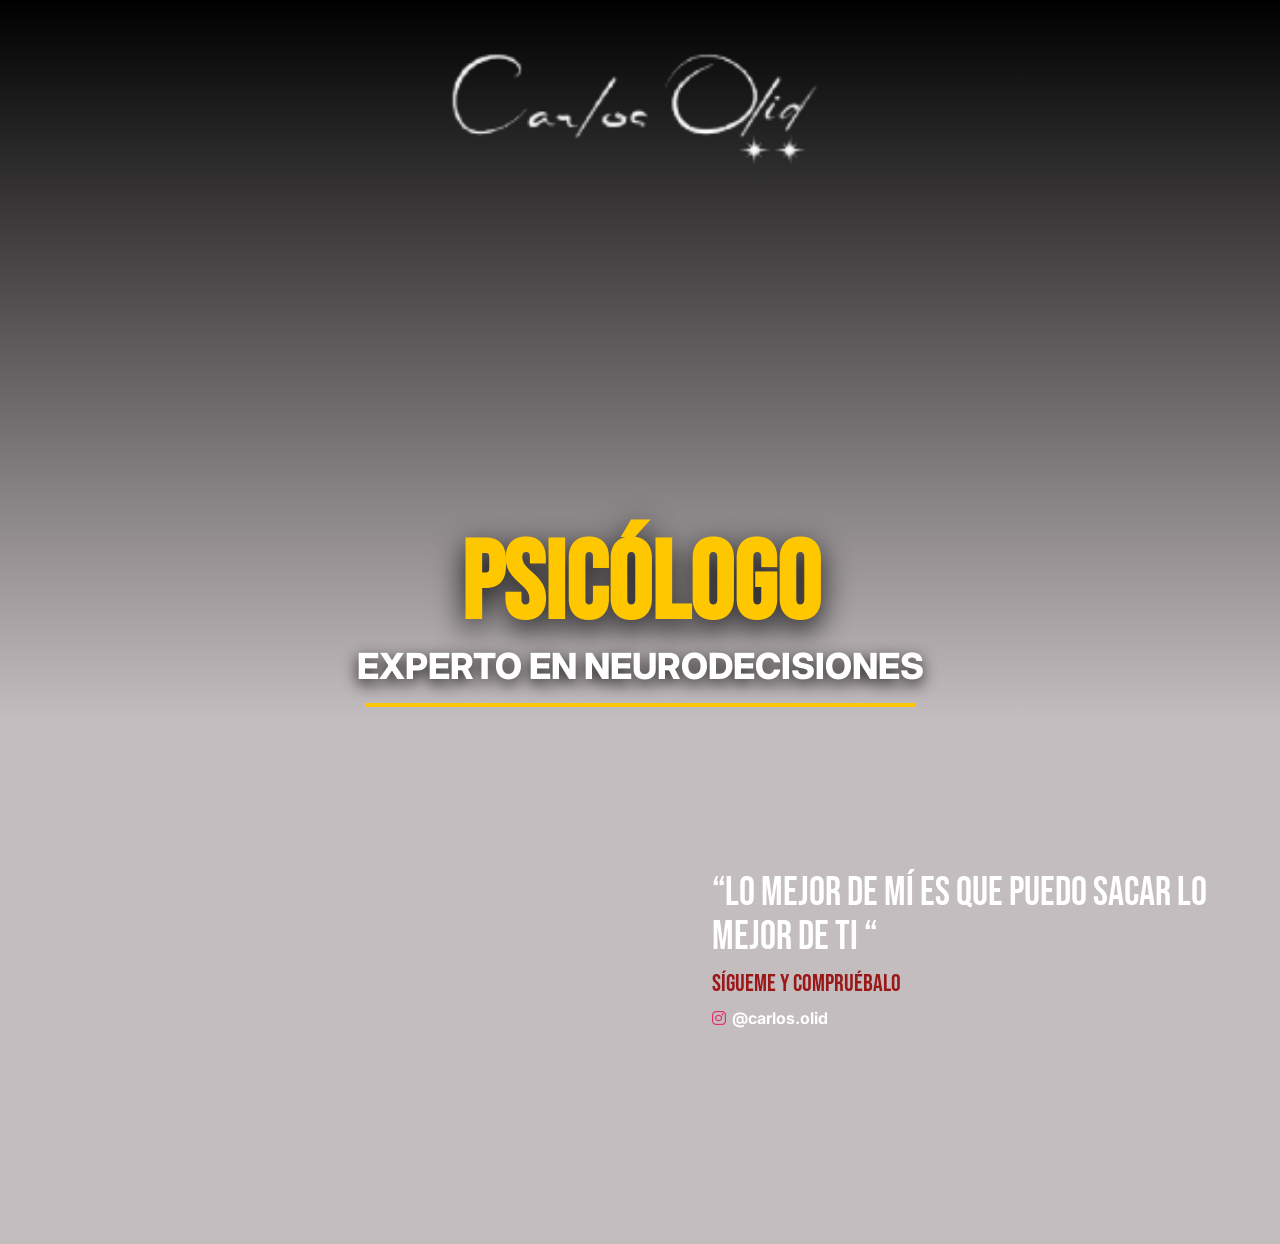
==== psicologo.html @ 3dffeeb2 "new home page psicologo" ====
<!doctype html>
<html lang="es">
<head>
    <meta charset="utf-8">
    <meta name="viewport" content="width=device-width, initial-scale=1, viewport-fit=cover">
    <title>Carlos Olid — Psicólogo</title>
    
    <link href="https://fonts.googleapis.com/css2?family=Bebas+Neue&family=Inter:wght@400;700;800&display=swap" rel="stylesheet">
    <link rel="stylesheet" href="https://cdnjs.cloudflare.com/ajax/libs/font-awesome/6.5.1/css/all.min.css">
    
    <style>
        :root {
            --accent-yellow: #ffc700;
            --brand-red: #9b1818;
            --match-grey: #c4bdc0; 
            --dark-top: #000000;
        }

        body, html {
            margin: 0;
            padding: 0;
            overflow-x: hidden; 
            background-color: var(--match-grey);
        }

        .lp-body {
            background: linear-gradient(180deg, var(--dark-top) 0%, var(--match-grey) 80%);
            background-attachment: fixed;
            color: white;
            min-height: 100vh;
            display: flex;
            flex-direction: column;
            font-family: 'Inter', sans-serif;
        }

        /* --- 1. PORTRAIT SECTION --- */
        .lp-hero {
            position: relative;
            width: 100%;
            display: flex;
            flex-direction: column;
            align-items: center;
            z-index: 10;
        }

        .lp-portrait-wrapper {
            width: 100%;
            max-width: 1100px;
        }

        .lp-portrait {
            width: 100%;
            height: auto;
            max-height: 80vh; 
            object-fit: contain;
            display: block;
            mask-image: linear-gradient(to bottom, black 85%, transparent 100%);
            -webkit-mask-image: linear-gradient(to bottom, black 85%, transparent 100%);
        }

        /* --- 2. TITLES SECTION --- */
        .lp-titles-overlay {
            width: 100%;
            position: relative;
            z-index: 200; 
            margin-top: -180px; 
            padding: 0 20px;
            box-sizing: border-box;
            text-align: center;
        }

        .lp-title-main {
            font-family: 'Bebas Neue', cursive;
            font-size: clamp(60px, 14vw, 110px);
            color: var(--accent-yellow);
            margin: 0;
            line-height: 0.85;
            text-shadow: 0 10px 30px rgba(0,0,0,0.9);
        }

        .lp-title-sub {
            font-size: clamp(16px, 3.8vw, 36px);
            font-weight: 800;
            color: #ffffff;
            text-transform: uppercase;
            margin: 10px 0;
            text-shadow: 0 5px 15px rgba(0,0,0,0.9);
        }

        .lp-hr {
            width: 70%;
            max-width: 550px;
            border: 0; 
            height: 4px;
            background-color: var(--accent-yellow);
            margin: 15px auto 40px auto;
            display: block;
        }

        /* --- 3. COMBINED IMAGE SECTION --- */
        .lp-combined-wrapper {
            width: 100%;
            position: relative;
            z-index: 50; 
            margin: 0 auto;
        }

        .lp-fondowitharch-img {
            width: 100%;
            height: auto;
            display: block;
        }

        /* --- 4. OVERLAY CONTENT --- */
        .lp-overlay-content {
            position: absolute;
            top: 0; left: 0;
            width: 100%; height: 100%;
            display: flex;
            flex-direction: column;
            padding: 0 20px;
            box-sizing: border-box;
            z-index: 60;
        }

        .lp-overlay-top {
            flex: 0 0 auto;
            display: flex;
            align-items: flex-start;
            padding-top: 15%; 
            min-height: 40%;
        }

        .lp-overlay-left-spacer { 
            flex: 0 0 55%; 
        }

        .lp-overlay-right-text {
            flex: 1;
            display: flex;
            flex-direction: column;
            gap: 10px;
            padding-left: 10px;
        }

        .lp-main-quote {
            font-family: 'Bebas Neue', cursive;
            font-size: clamp(18px, 4.2vw, 40px);
            color: #ffffff; line-height: 1.1; margin: 0;
            text-transform: uppercase;
        }

        .lp-follow-text {
            font-family: 'Bebas Neue', cursive;
            color: var(--brand-red);
            font-size: clamp(12px, 2.8vw, 24px); margin: 0;
        }

        .lp-insta-line {
            display: flex; align-items: center; gap: 6px;
            font-size: clamp(10px, 2.5vw, 16px); font-weight: 700;
        }

        .lp-overlay-bottom {
            flex: 1;
            display: flex;
            flex-direction: column;
            justify-content: flex-end; 
            align-items: center;
            padding-bottom: 60px; 
        }

        .lp-icon-grid {
            display: grid;
            grid-template-columns: repeat(3, 1fr);
            gap: 15px; 
            width: 100%;
            max-width: 750px; 
        }

        .lp-icon-item { 
            display: flex; 
            flex-direction: column; 
            align-items: center; 
            text-align: center; 
            text-decoration: none;
            transition: transform 0.2s ease;
        }
        
        .lp-icon-item:hover { transform: translateY(-5px); }

        .lp-icon-img {
            width: clamp(60px, 15vw, 85px); 
            height: clamp(60px, 15vw, 85px);
            object-fit: contain;
            margin-bottom: 8px;
        }

        .lp-icon-label { 
            font-weight: 800; font-size: clamp(9px, 2vw, 13px); 
            text-transform: uppercase; color: #000; line-height: 1.1;
        }

        .lp-btn-gold {
            background: var(--accent-yellow);
            color: #000; 
            font-weight: 800; 
            padding: 12px 45px;
            border-radius: 50px; 
            font-size: 16px; 
            text-transform: uppercase;
            text-decoration: none; 
            display: inline-block;
            box-shadow: 0 4px 15px rgba(0,0,0,0.3);
            position: absolute;
            bottom: 0;
            left: 50%;
            transform: translate(-50%, 50%); 
            z-index: 100;
            white-space: nowrap;
        }

        /* --- 5. FOOTER BAR --- */
        .lp-footer-bar {
            width: 100%;
            height: 80px; 
            background: linear-gradient(180deg, #333333 0%, #111111 100%);
            z-index: 40;
        }

        /* =========================================
           DESKTOP OPTIMIZATIONS (Lower & Closer)
           ========================================= */
        @media (min-width: 1024px) {
            .lp-combined-wrapper {
                max-width: 1400px;
            }

            .lp-overlay-top {
                padding-top: 10%;
            }

            /* MOVED LOWER & CLOSER */
            .lp-icon-grid {
                max-width: 700px; /* Brighter closer together */
                gap: 30px;        /* Tighter gap */
            }

            .lp-overlay-bottom {
                padding-bottom: 65px; /* Pushed lower towards the button */
            }

            .lp-icon-img {
                width: 110px;
                height: 110px;
            }

            .lp-icon-label {
                font-size: 15px;
            }
        }

        /* =========================================
           MOBILE OPTIMIZATIONS
           ========================================= */
        @media (max-width: 768px) {
            .lp-titles-overlay { margin-top: -140px; }
            .lp-overlay-top { padding-top: 22%; }
            .lp-overlay-left-spacer { flex: 0 0 58%; }
            .lp-overlay-bottom { padding-bottom: 50px; }
            .lp-icon-grid { gap: 8px; max-width: 95%; }
            .lp-portrait { max-height: 55vh; }
        }
    </style>
</head>
<body class="lp-body">

    <main class="lp-hero">
        <div class="lp-portrait-wrapper">
            <img src="images/10.png" alt="Carlos Olid" class="lp-portrait">
        </div>
    </main>

    <div class="lp-titles-overlay">
        <h1 class="lp-title-main">PSICÓLOGO</h1>
        <p class="lp-title-sub">EXPERTO EN NEURODECISIONES</p>
        <hr class="lp-hr">
    </div>

    <section class="lp-combined-wrapper">
        <picture>
            <source media="(min-width: 1024px)" srcset="images/fondowitharchdesktop.png">
            <img src="images/fondowitharch.PNG" alt="Carlos Olid" class="lp-fondowitharch-img">
        </picture>

        <div class="lp-overlay-content">
            <div class="lp-overlay-top">
                <div class="lp-overlay-left-spacer"></div>
                <div class="lp-overlay-right-text">
                    <p class="lp-main-quote">“LO MEJOR DE MÍ ES QUE PUEDO SACAR LO MEJOR DE TI “</p>
                    <p class="lp-follow-text">SÍGUEME Y COMPRUÉBALO</p>
                    <div class="lp-insta-line">
                        <i class="fa-brands fa-instagram" style="color:#E1306C"></i>
                        <span>@carlos.olid</span>
                    </div>
                </div>
            </div>

            <div class="lp-overlay-bottom">
                <div class="lp-icon-grid">
                    <a href="index.html" class="lp-icon-item">
                        <img src="images/futol.png" alt="Fútbol" class="lp-icon-img">
                        <div class="lp-icon-label">Fútbol</div>
                    </a>
                    <a href="#" class="lp-icon-item">
                        <img src="images/psychology.png" alt="Psicología" class="lp-icon-img">
                        <div class="lp-icon-label">PSICOLOGÍA<br><small style="font-size: 0.7em">Emocional</small></div>
                    </a>
                    <a href="#" class="lp-icon-item">
                        <img src="images/leadership.png" alt="Liderazgo" class="lp-icon-img">
                        <div class="lp-icon-label">LIDERAZGO<br><small style="font-size: 0.7em">en Sist. Complejos</small></div>
                    </a>
                </div>
            </div>
        </div>

        <a href="#about" class="lp-btn-gold">SOBRE MÍ</a>
    </section>

    <div class="lp-footer-bar"></div>

</body>
</html>
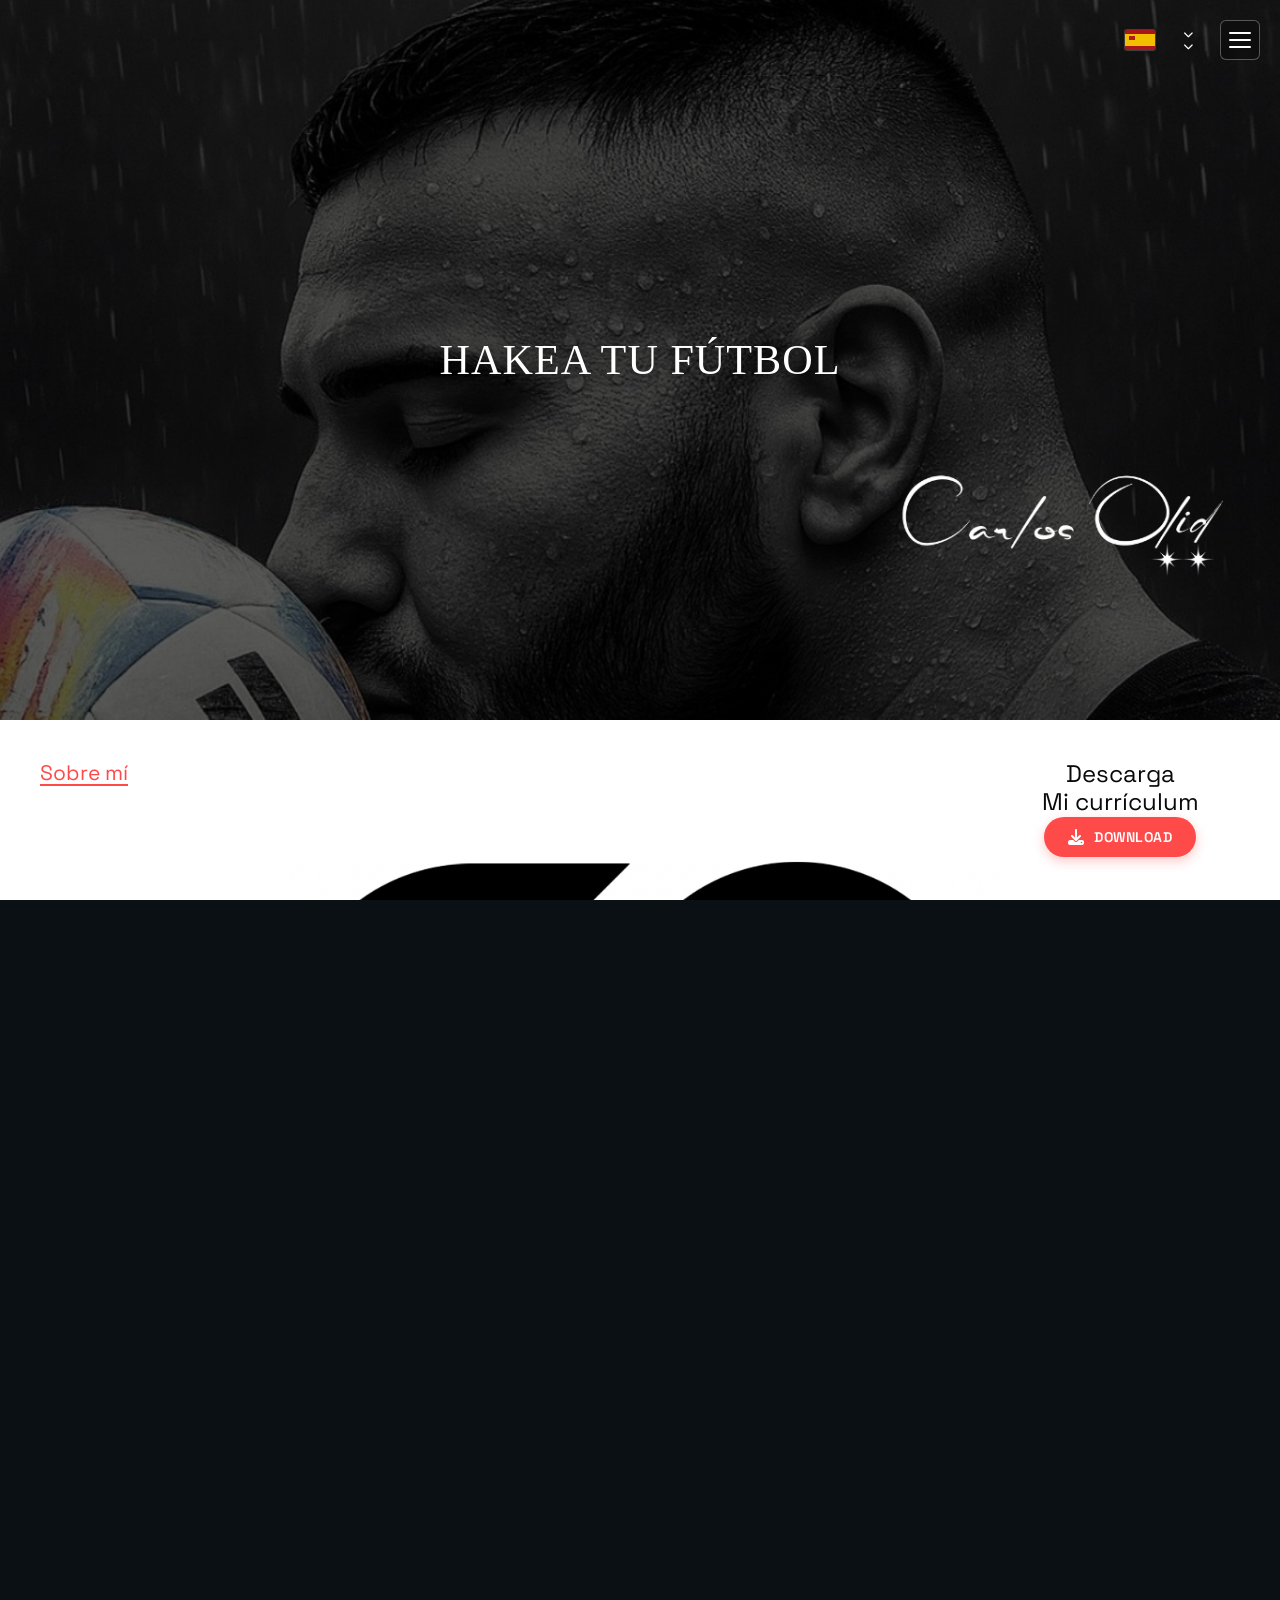
==== commit 9809608e: "page intercharge" ====
--- a/psicologo.html
+++ b/psicologo.html
@@ -1,333 +1,368 @@
 <!doctype html>
 <html lang="es">
-<head>
+  <head>
     <meta charset="utf-8">
     <meta name="viewport" content="width=device-width, initial-scale=1, viewport-fit=cover">
-    <title>Carlos Olid — Psicólogo</title>
-    
-    <link href="https://fonts.googleapis.com/css2?family=Bebas+Neue&family=Inter:wght@400;700;800&display=swap" rel="stylesheet">
-    <link rel="stylesheet" href="https://cdnjs.cloudflare.com/ajax/libs/font-awesome/6.5.1/css/all.min.css">
-    
-    <style>
-        :root {
-            --accent-yellow: #ffc700;
-            --brand-red: #9b1818;
-            --match-grey: #c4bdc0; 
-            --dark-top: #000000;
-        }
-
-        body, html {
-            margin: 0;
-            padding: 0;
-            overflow-x: hidden; 
-            background-color: var(--match-grey);
-        }
-
-        .lp-body {
-            background: linear-gradient(180deg, var(--dark-top) 0%, var(--match-grey) 80%);
-            background-attachment: fixed;
-            color: white;
-            min-height: 100vh;
-            display: flex;
-            flex-direction: column;
-            font-family: 'Inter', sans-serif;
-        }
-
-        /* --- 1. PORTRAIT SECTION --- */
-        .lp-hero {
-            position: relative;
-            width: 100%;
-            display: flex;
-            flex-direction: column;
-            align-items: center;
-            z-index: 10;
-        }
-
-        .lp-portrait-wrapper {
-            width: 100%;
-            max-width: 1100px;
-        }
-
-        .lp-portrait {
-            width: 100%;
-            height: auto;
-            max-height: 80vh; 
-            object-fit: contain;
-            display: block;
-            mask-image: linear-gradient(to bottom, black 85%, transparent 100%);
-            -webkit-mask-image: linear-gradient(to bottom, black 85%, transparent 100%);
-        }
-
-        /* --- 2. TITLES SECTION --- */
-        .lp-titles-overlay {
-            width: 100%;
-            position: relative;
-            z-index: 200; 
-            margin-top: -180px; 
-            padding: 0 20px;
-            box-sizing: border-box;
-            text-align: center;
-        }
-
-        .lp-title-main {
-            font-family: 'Bebas Neue', cursive;
-            font-size: clamp(60px, 14vw, 110px);
-            color: var(--accent-yellow);
-            margin: 0;
-            line-height: 0.85;
-            text-shadow: 0 10px 30px rgba(0,0,0,0.9);
-        }
-
-        .lp-title-sub {
-            font-size: clamp(16px, 3.8vw, 36px);
-            font-weight: 800;
-            color: #ffffff;
-            text-transform: uppercase;
-            margin: 10px 0;
-            text-shadow: 0 5px 15px rgba(0,0,0,0.9);
-        }
-
-        .lp-hr {
-            width: 70%;
-            max-width: 550px;
-            border: 0; 
-            height: 4px;
-            background-color: var(--accent-yellow);
-            margin: 15px auto 40px auto;
-            display: block;
-        }
-
-        /* --- 3. COMBINED IMAGE SECTION --- */
-        .lp-combined-wrapper {
-            width: 100%;
-            position: relative;
-            z-index: 50; 
-            margin: 0 auto;
-        }
-
-        .lp-fondowitharch-img {
-            width: 100%;
-            height: auto;
-            display: block;
-        }
-
-        /* --- 4. OVERLAY CONTENT --- */
-        .lp-overlay-content {
-            position: absolute;
-            top: 0; left: 0;
-            width: 100%; height: 100%;
-            display: flex;
-            flex-direction: column;
-            padding: 0 20px;
-            box-sizing: border-box;
-            z-index: 60;
-        }
-
-        .lp-overlay-top {
-            flex: 0 0 auto;
-            display: flex;
-            align-items: flex-start;
-            padding-top: 15%; 
-            min-height: 40%;
-        }
-
-        .lp-overlay-left-spacer { 
-            flex: 0 0 55%; 
-        }
-
-        .lp-overlay-right-text {
-            flex: 1;
-            display: flex;
-            flex-direction: column;
-            gap: 10px;
-            padding-left: 10px;
-        }
-
-        .lp-main-quote {
-            font-family: 'Bebas Neue', cursive;
-            font-size: clamp(18px, 4.2vw, 40px);
-            color: #ffffff; line-height: 1.1; margin: 0;
-            text-transform: uppercase;
-        }
-
-        .lp-follow-text {
-            font-family: 'Bebas Neue', cursive;
-            color: var(--brand-red);
-            font-size: clamp(12px, 2.8vw, 24px); margin: 0;
-        }
-
-        .lp-insta-line {
-            display: flex; align-items: center; gap: 6px;
-            font-size: clamp(10px, 2.5vw, 16px); font-weight: 700;
-        }
-
-        .lp-overlay-bottom {
-            flex: 1;
-            display: flex;
-            flex-direction: column;
-            justify-content: flex-end; 
-            align-items: center;
-            padding-bottom: 60px; 
-        }
-
-        .lp-icon-grid {
-            display: grid;
-            grid-template-columns: repeat(3, 1fr);
-            gap: 15px; 
-            width: 100%;
-            max-width: 750px; 
-        }
-
-        .lp-icon-item { 
-            display: flex; 
-            flex-direction: column; 
-            align-items: center; 
-            text-align: center; 
-            text-decoration: none;
-            transition: transform 0.2s ease;
-        }
-        
-        .lp-icon-item:hover { transform: translateY(-5px); }
-
-        .lp-icon-img {
-            width: clamp(60px, 15vw, 85px); 
-            height: clamp(60px, 15vw, 85px);
-            object-fit: contain;
-            margin-bottom: 8px;
-        }
-
-        .lp-icon-label { 
-            font-weight: 800; font-size: clamp(9px, 2vw, 13px); 
-            text-transform: uppercase; color: #000; line-height: 1.1;
-        }
-
-        .lp-btn-gold {
-            background: var(--accent-yellow);
-            color: #000; 
-            font-weight: 800; 
-            padding: 12px 45px;
-            border-radius: 50px; 
-            font-size: 16px; 
-            text-transform: uppercase;
-            text-decoration: none; 
-            display: inline-block;
-            box-shadow: 0 4px 15px rgba(0,0,0,0.3);
-            position: absolute;
-            bottom: 0;
-            left: 50%;
-            transform: translate(-50%, 50%); 
-            z-index: 100;
-            white-space: nowrap;
-        }
-
-        /* --- 5. FOOTER BAR --- */
-        .lp-footer-bar {
-            width: 100%;
-            height: 80px; 
-            background: linear-gradient(180deg, #333333 0%, #111111 100%);
-            z-index: 40;
-        }
-
-        /* =========================================
-           DESKTOP OPTIMIZATIONS (Lower & Closer)
-           ========================================= */
-        @media (min-width: 1024px) {
-            .lp-combined-wrapper {
-                max-width: 1400px;
-            }
-
-            .lp-overlay-top {
-                padding-top: 10%;
-            }
-
-            /* MOVED LOWER & CLOSER */
-            .lp-icon-grid {
-                max-width: 700px; /* Brighter closer together */
-                gap: 30px;        /* Tighter gap */
-            }
-
-            .lp-overlay-bottom {
-                padding-bottom: 65px; /* Pushed lower towards the button */
-            }
-
-            .lp-icon-img {
-                width: 110px;
-                height: 110px;
-            }
-
-            .lp-icon-label {
-                font-size: 15px;
-            }
-        }
-
-        /* =========================================
-           MOBILE OPTIMIZATIONS
-           ========================================= */
-        @media (max-width: 768px) {
-            .lp-titles-overlay { margin-top: -140px; }
-            .lp-overlay-top { padding-top: 22%; }
-            .lp-overlay-left-spacer { flex: 0 0 58%; }
-            .lp-overlay-bottom { padding-bottom: 50px; }
-            .lp-icon-grid { gap: 8px; max-width: 95%; }
-            .lp-portrait { max-height: 55vh; }
-        }
-    </style>
-</head>
-<body class="lp-body">
-
-    <main class="lp-hero">
-        <div class="lp-portrait-wrapper">
-            <img src="images/10.png" alt="Carlos Olid" class="lp-portrait">
-        </div>
-    </main>
-
-    <div class="lp-titles-overlay">
-        <h1 class="lp-title-main">PSICÓLOGO</h1>
-        <p class="lp-title-sub">EXPERTO EN NEURODECISIONES</p>
-        <hr class="lp-hr">
+    <title>Carlos Olid — Hakea tu fútbol</title>
+    <meta name="description" content="Entrenador de fútbol, psicólogo deportivo, neurodecisiones.">
+
+    <!-- Font preloads removed - font files not found. CSS fallbacks will be used. -->
+    <link rel="preconnect" href="https://fonts.googleapis.com">
+    <link rel="preconnect" href="https://fonts.gstatic.com" crossorigin>
+    <link href="https://fonts.googleapis.com/css2?family=Space+Grotesk:wght@400;500;600;700&family=Inter:wght@400;500;600&display=swap" rel="stylesheet">
+    <link rel="stylesheet" href="https://cdnjs.cloudflare.com/ajax/libs/font-awesome/6.5.1/css/all.min.css" integrity="sha512-DTOQO9RWCH3ppGqcWaEA1BIZOC6xxalwEsw9c2QQeAIftl+Vegovlnee1c9QX4TctnWMn13TZye+giMm8e2LwA==" crossorigin="anonymous" referrerpolicy="no-referrer">
+    <link rel="stylesheet" href="styles.css">
+  </head>
+  <body>
+    <!-- Site header -->
+    <header class="site-header" id="top">
+      <div class="container header-inner">
+        <nav class="site-nav" aria-label="Primary">
+          <ul>
+            <li><a href="#about">Sobre mí</a></li>
+            <li><a href="#news">Noticias</a></li>
+            <li><a href="#talks">Conferencias</a></li>
+            <li><a href="#contact">Contacto</a></li>
+            <li><a href="#media">Media</a></li>
+          </ul>
+        </nav>
+
+        <div class="header-actions">
+          <button class="lang-btn" title="Español" aria-label="Cambiar idioma (ES)">
+            <img src="https://flagcdn.com/w40/es.png" alt="España" class="flag-icon" onerror="this.style.display='none'; this.nextElementSibling.style.display='block';">
+            <svg class="flag-icon" viewBox="0 0 60 40" xmlns="http://www.w3.org/2000/svg" style="display:none;">
+              <!-- Red stripe top -->
+              <rect y="0" width="60" height="8" fill="#AA151B"/>
+              <!-- Yellow stripe middle (wider) -->
+              <rect y="8" width="60" height="24" fill="#F1BF00"/>
+              <!-- Red stripe bottom -->
+              <rect y="32" width="60" height="8" fill="#AA151B"/>
+              <!-- Simplified coat of arms on left side -->
+              <g transform="translate(8, 12)">
+                <rect x="0" y="0" width="12" height="8" fill="#AA151B" rx="1"/>
+                <circle cx="6" cy="4" r="2.5" fill="#F1BF00"/>
+                <rect x="4" y="2" width="4" height="4" fill="#AA151B"/>
+              </g>
+            </svg>
+          </button>
+          <button class="scroll-down" id="scrollDown" title="Bajar" aria-label="Bajar a la siguiente sección">
+            <i class="fa-solid fa-chevron-down"></i>
+            <i class="fa-solid fa-chevron-down"></i>
+          </button>
+          <button class="burger" id="burger" aria-expanded="false" aria-controls="mobileMenu" aria-label="Abrir menú">
+            <span></span><span></span><span></span>
+          </button>
+        </div>
+      </div>
+
+      <nav id="mobileMenu" class="mobile-nav" aria-label="Mobile">
+        <ul>
+          <li><a href="#about">Sobre mí</a></li>
+          <li><a href="#news">Noticias</a></li>
+          <li><a href="#talks">Conferencias</a></li>
+          <li><a href="#contact">Contacto</a></li>
+          <li><a href="#media">Media</a></li>
+        </ul>
+      </nav>
+    </header>
+
+    <!-- HERO -->
+    <section class="hero" id="hero" aria-label="Hakea tu fútbol">
+      <div class="hero-bg">
+        <img src="images/9.png" alt="Jugador besando el balón" class="hero-photo">
+      </div>
+      
+      <div class="container hero-inner">
+        <!-- If you have a transparent PNG of the title lettering, swap the span below for an <img> and give it class 'hero-title-img'. -->
+        <span class="hero-title">HAKEA TU FÚTBOL</span>
+      </div>
+    </section>
+
+    <!-- ABOUT -->
+    <section class="section about" id="about">
+      <div class="container">
+        <div class="about-grid">
+          <div class="about-left">
+            <h2 class="about-title about-title-overlay" id="aboutMeBtn">Sobre mí</h2>
+          </div>
+            <div class="co-logo-wrapper">
+              <img src="images/8.png" alt="CO Logo" class="co-logo">
+          </div>
+          <div class="about-right">
+            <h2 class="about-title">Descarga <br>Mi currículum</h2>
+            <a class="download-btn" href="#" onclick="downloadFile('docs/CV Carlos Olid.pdf', 'CV_Carlos_Olid.pdf'); return false;">
+              <i class="fa-solid fa-download"></i>
+              <span>DOWNLOAD</span>
+            </a>
+          </div>
+        </div>
+      </div>
+    </section>
+
+    <!-- PROJECT DOWNLOAD -->
+    <section class="section project-download" id="project">
+      <div class="container">
+        <div class="project-grid">
+          <div class="project-left">
+            <div class="project-download-item project-download-item-centered">
+              <h2 class="project-title">Descarga</h2>
+              <h2 class="project-title">Mi proyecto</h2>
+              <a class="download-btn" href="#" onclick="downloadFile('docs/Proyecto.pdf', 'Proyecto.pdf'); return false;">
+                <i class="fa-solid fa-download"></i>
+                <span>DOWNLOAD</span>
+              </a>
+            </div>
+            <div class="project-download-item project-download-item-centered">
+              <h2 class="project-title">Tesis</h2>
+              <h2 class="project-title">temperatura emocional</h2>
+              <a class="download-btn" href="#" onclick="downloadFile('docs/Tesis_Temperatura_Emocional.pdf', 'Tesis_Temperatura_Emocional.pdf'); return false;">
+                <i class="fa-solid fa-download"></i>
+                <span>DOWNLOAD</span>
+              </a>
+            </div>
+          </div>
+          <div class="project-right">
+            <img src="images/11.png" alt="Project" class="project-image">
+          </div>
+        </div>
+      </div>
+    </section>
+
+    <!-- QUALIFICATIONS -->
+    <section class="section qualifications" id="qualifications">
+      <div class="container">
+        <div class="qualifications-grid">
+          <div class="qualifications-left">
+            <div class="qual-block">
+              <h3 class="qual-title">ENTRENADOR DE FÚTBOL</h3>
+              <h3 class="qual-title">UEFA PRO</h3>
+            </div>
+            <div class="qual-divider"></div>
+            <div class="qual-block">
+              <h3 class="qual-title">PSICÓLOGO DEPORTIVO</h3>
+              <h3 class="qual-title">EXPERTO EN NEURODECISIONES</h3>
+            </div>
+            <div class="qual-divider"></div>
+            <div class="qual-block qual-highlight">
+              <h3 class="qual-title">CREADOR DE METODOLOGÍA</h3>
+              <h3 class="qual-title">SISTEMA DE PUERTAS</h3>
+            </div>
+            <div class="qual-divider"></div>
+            <div class="qual-block qual-highlight">
+              <h3 class="qual-title">EXPERTO EN LIDERAZGO</h3>
+              <h3 class="qual-title">EN SISTEMAS COMPLEJOS</h3>
+            </div>
+          </div>
+          <div class="qualifications-right">
+            <img src="images/2.png" alt="Qualifications" class="qualifications-image">
+          </div>
+        </div>
+      </div>
+    </section>
+
+    <!-- CONTACT ME -->
+    <section class="section contact-me" id="contact-me">
+      <div class="container">
+        <div class="contact-me-grid">
+          <div class="contact-me-left">
+            <h2 class="contact-me-title">CONTÁCTAME</h2>
+            <a href="https://wa.me/34619320008" target="_blank" rel="noopener noreferrer" class="whatsapp-button">
+              <img src="images/N5.png" alt="WhatsApp" class="contact-me-icon">
+            </a>
+          </div>
+          <div class="contact-me-right">
+            <img src="images/1.png" alt="Portrait" class="contact-me-image">
+          </div>
+        </div>
+      </div>
+    </section>
+
+    <!-- NEWS -->
+    <section class="section news" id="news">
+      <div class="container">
+        <h2 class="news-title">NOTICIAS</h2>
+        <div class="card-row">
+          <article class="card">
+            <img src="images/4.png" alt="Noticia 1">
+            <a href="https://www.elconfidencialdigital.com/articulo/an/carlos-olid-entrenador-psicologo-que-mide-temperatura-emocional-partidos/20250826231207977783.html" target="_blank" rel="noopener noreferrer">
+              <img src="images/N2.png" alt="News overlay" class="news-overlay-img">
+            </a>
+            
+          </article>
+          <article class="card">
+            <img src="images/6.png" alt="Noticia 2">
+            <a href="https://actualidad-abc.com/el-espanol-carlos-olid-psicologo-y-entrenador-asesorara-a-la-seleccion-haitiana-sub-17-en-el-mundial/" target="_blank" rel="noopener noreferrer">
+              <img src="images/N2.png" alt="News overlay" class="news-overlay-img">
+            </a>
+            
+          </article>
+          <article class="card">
+            <img src="images/5.png" alt="Noticia 3">
+            <a href="https://www.periodistadigital.com/notas-empresa/?notaid=sistema-de-puertas-la-metodologia-que-ha-llevado-al-entrenador-carlos-olid-a-trabajar-en-el-alto-rendimiento-7495" target="_blank" rel="noopener noreferrer">
+              <img src="images/N2.png" alt="News overlay" class="news-overlay-img">
+            </a>
+           
+          </article>
+        </div>
+      </div>
+    </section>
+
+    <!-- TALKS -->
+    <section class="section talks" id="talks" aria-label="Conferencias">
+      <div class="container">
+        <h2 class="talks-title">CONFERENCIAS</h2>
+        <div class="talks-grid">
+          <div class="talks-left">
+            <div class="talk-block">
+              <img src="images/2.png" alt="" class="talk-icon">
+              <div class="talk-content">
+                <h3>Neurodecisiones en el fútbol</h3>
+                <p>Impartida en fcf</p>
+              </div>
+            </div>
+            <div class="talk-block">
+              <img src="images/2.png" alt="" class="talk-icon">
+              <div class="talk-content">
+                <h3>Organización en el caos</h3>
+                <p>Sistema de puertas</p>
+                <p>Impartida en fcf</p>
+              </div>
+            </div>
+          </div>
+          <div class="talks-right">
+            <div class="talk-block">
+              <img src="images/N1.png" alt="" class="talk-icon">
+              <div class="talk-content">
+                <h3>Biomarcadores en el fútbol</h3>
+              </div>
+            </div>
+            <div class="talk-block">
+              <img src="images/N1.png" alt="" class="talk-icon">
+              <div class="talk-content">
+                <h3>Liderar un sistema complejo</h3>
+              </div>
+            </div>
+          </div>
+        </div>
+      </div>
+    </section>
+
+    <!-- PODCAST & BLOG -->
+    <section class="section podcast-blog" id="podcast-blog">
+      <div class="container">
+        <h2 class="podcast-blog-title">Hakea tu fútbol</h2>
+        <div class="podcast-blog-images">
+          <img src="images/spotfypodcast.PNG" alt="Spotify Podcast" class="podcast-blog-img">
+          <img src="images/blog.PNG" alt="Blog" class="podcast-blog-img">
+        </div>
+      </div>
+    </section>
+
+    <!-- CONTACT -->
+    <!-- <section class="section contact" id="contact">
+      <div class="container contact-inner">
+        <h2 class="contact-title">Hakea tu fútbol</h2>
+        <div class="contact-graphics">
+          <img src="images/N3.png" alt="" class="contact-image">
+          <div class="contact-center">
+            <a href="blog/" class="envelope-link" aria-label="Ir al blog">
+              <img src="images/N6.png" alt="Blog" class="contact-image">
+            </a>
+            <span class="blog-text">BLOG</span>
+          </div>
+          <img src="images/N3.png" alt="" class="contact-image">
+        </div>
+      </div>
+    </section> -->
+
+    <!-- MEDIA -->
+    <section class="section media" id="media">
+      <div class="container">
+        <h2 class="media-title">MEDIA</h2>
+        <table class="social-table">
+          <tr>
+            <td class="social-icon-cell">
+              <i class="fa-brands fa-instagram social-icon"></i>
+            </td>
+            <td class="social-text-cell">
+              <a href="#" target="_blank" rel="noopener">@carlos.olid</a>
+            </td>
+          </tr>
+          <tr>
+            <td class="social-icon-cell">
+              <i class="fa-brands fa-instagram social-icon"></i>
+            </td>
+            <td class="social-text-cell">
+              <a href="#" target="_blank" rel="noopener">@carlos.olid.futbol</a>
+            </td>
+          </tr>
+          <tr>
+            <td class="social-icon-cell">
+              <i class="fa-brands fa-linkedin social-icon"></i>
+            </td>
+            <td class="social-text-cell">
+              <a href="#" target="_blank" rel="noopener">Carlos Olid</a>
+            </td>
+          </tr>
+          <tr class="social-twitter">
+            <td class="social-icon-cell">
+              <i class="fa-brands fa-x-twitter social-icon"></i>
+            </td>
+            <td class="social-text-cell">
+              <a href="#" target="_blank" rel="noopener">CarlosOlid_</a>
+            </td>
+          </tr>
+          <tr class="social-email">
+            <td class="social-icon-cell">
+              <i class="fa-solid fa-envelope social-icon"></i>
+            </td>
+            <td class="social-text-cell">
+              <a href="mailto:info@carlosolid.com">info@carlosolid.com</a>
+            </td>
+          </tr>
+        </table>
+      </div>
+    </section>
+
+    <!-- PATROCINADORES -->
+    <section class="section patrocinadores" id="patrocinadores">
+      <div class="container">
+        <h2 class="patrocinadores-title">Patrocinadores</h2>
+        <div class="patrocinadores-images">
+          <img src="images/dnc.png" alt="DNC" class="patrocinadores-img">
+          <img src="images/grouphm.png" alt="Fondation Groupe HM" class="patrocinadores-img">
+        </div>
+      </div>
+    </section>
+
+    <footer class="site-footer">
+      <div class="container">
+        <small>© <span id="year"></span> Carlos Olid</small>
+      </div>
+    </footer>
+
+    <!-- About Me Modal -->
+    <div id="aboutModal" class="modal">
+      <div class="modal-content">
+        <span class="modal-close" id="closeModal">&times;</span>
+        <h2 class="modal-title">Carlos Olid</h2>
+        <p class="modal-subtitle">Sabadell, 4 de enero de 1983</p>
+        <div class="modal-body">
+          <p>Carlos Olid (Sabadell, 4 de enero de 1983) es entrenador de fútbol con titulación UEFA Pro, psicólogo deportivo y experto en liderazgo en sistemas complejos.</p>
+          
+          <p>Formado en una familia profundamente futbolera, desarrolló desde joven una mirada analítica, creativa e inconformista que ha marcado su trayectoria profesional. Su trabajo se caracteriza por integrar análisis del juego, psicología del rendimiento y neurociencia aplicada, entendiendo el fútbol como un sistema vivo donde cada decisión, emoción e interacción altera el comportamiento colectivo.</p>
+          
+          <p>A lo largo de su carrera ha construido un enfoque propio que combina táctica, ciencia y gestión emocional. Entre sus aportaciones destaca el <strong>Sistema de Puertas</strong>, una metodología que propone una nueva manera de interpretar el espacio, la anticipación y las relaciones dentro del juego, ofreciendo un marco más inteligente y adaptable para la toma de decisiones. Asimismo, es autor de la <strong>Teoría de la Temperatura Emocional en el Fútbol</strong>, un modelo que analiza cómo las emociones influyen en la claridad mental y en el rendimiento real de jugadores y equipos, aportando una herramienta práctica para regular la activación y entender las derivas emocionales durante la competición.</p>
+          
+          <p>Ha trabajado con clubes, academias y selecciones nacionales, participando en proyectos de alto rendimiento, desarrollo metodológico y formación avanzada. Su especialización abarca la lectura estructural del juego, la regulación emocional bajo presión, la toma de decisiones en entornos complejos y el liderazgo aplicado al deporte profesional. Desde esta perspectiva multidisciplinar, ayuda a deportistas, entrenadores y organizaciones a pensar mejor, decidir mejor y rendir mejor en escenarios donde la exigencia, la incertidumbre y la complejidad son constantes.</p>
+          
+          <p>Con un enfoque sólido, riguroso y adaptado al fútbol moderno, Carlos Olid se ha consolidado como una referencia en el estudio del rendimiento emocional, la interpretación del juego y el liderazgo en sistemas complejos, integrando ciencia, psicología y metodología para mejorar la estructura y el comportamiento de equipos y jugadores.</p>
+        </div>
+      </div>
     </div>
 
-    <section class="lp-combined-wrapper">
-        <picture>
-            <source media="(min-width: 1024px)" srcset="images/fondowitharchdesktop.png">
-            <img src="images/fondowitharch.PNG" alt="Carlos Olid" class="lp-fondowitharch-img">
-        </picture>
-
-        <div class="lp-overlay-content">
-            <div class="lp-overlay-top">
-                <div class="lp-overlay-left-spacer"></div>
-                <div class="lp-overlay-right-text">
-                    <p class="lp-main-quote">“LO MEJOR DE MÍ ES QUE PUEDO SACAR LO MEJOR DE TI “</p>
-                    <p class="lp-follow-text">SÍGUEME Y COMPRUÉBALO</p>
-                    <div class="lp-insta-line">
-                        <i class="fa-brands fa-instagram" style="color:#E1306C"></i>
-                        <span>@carlos.olid</span>
-                    </div>
-                </div>
-            </div>
-
-            <div class="lp-overlay-bottom">
-                <div class="lp-icon-grid">
-                    <a href="index.html" class="lp-icon-item">
-                        <img src="images/futol.png" alt="Fútbol" class="lp-icon-img">
-                        <div class="lp-icon-label">Fútbol</div>
-                    </a>
-                    <a href="#" class="lp-icon-item">
-                        <img src="images/psychology.png" alt="Psicología" class="lp-icon-img">
-                        <div class="lp-icon-label">PSICOLOGÍA<br><small style="font-size: 0.7em">Emocional</small></div>
-                    </a>
-                    <a href="#" class="lp-icon-item">
-                        <img src="images/leadership.png" alt="Liderazgo" class="lp-icon-img">
-                        <div class="lp-icon-label">LIDERAZGO<br><small style="font-size: 0.7em">en Sist. Complejos</small></div>
-                    </a>
-                </div>
-            </div>
-        </div>
-
-        <a href="#about" class="lp-btn-gold">SOBRE MÍ</a>
-    </section>
-
-    <div class="lp-footer-bar"></div>
-
-</body>
-</html>+    <script src="scripts.js"></script>
+  </body>
+  </html>
+
+
--- a/styles.css
+++ b/styles.css
@@ -0,0 +1,1500 @@
+/* Variables and base */
+:root{
+  --page-max: 1120px;
+  --gap: 24px;
+  --radius: 14px;
+  --brand: #ff4a4a;
+  --ink: #0c1216;
+  --ink-2: #151c21;
+  --ink-3: #0b1115;
+  --text: #e7edf2;
+  --muted: #9fb0bd;
+  --card: #0f171c;
+  --panel: #0e161a;
+  --white: #ffffff;
+}
+
+/* Font faces */
+@font-face{
+  font-family: "Buffalo";
+  src: local("Buffalo"), 
+       url("assets/fonts/Buffalo.ttf") format("truetype");
+  font-weight: 400;
+  font-style: normal;
+  font-display: optional;
+}
+@font-face{
+  font-family: "Agrandir";
+  src: local("Agrandir"), 
+       url("assets/fonts/Agrandir.woff2") format("woff2"),
+       url("assets/fonts/Agrandir.woff") format("woff"),
+       url("assets/fonts/Agrandir.ttf") format("truetype"),
+       url("assets/fonts/Agrandir.otf") format("opentype");
+  font-weight: 400;
+  font-style: normal;
+  font-display: optional;
+}
+@font-face{
+  font-family: "Lovelo";
+  src: local("Lovelo"), 
+       url("assets/fonts/Lovelo.woff2") format("woff2"),
+       url("assets/fonts/Lovelo.woff") format("woff"),
+       url("assets/fonts/Lovelo.ttf") format("truetype"),
+       url("assets/fonts/Lovelo.otf") format("opentype");
+  font-weight: 400;
+  font-style: normal;
+  font-display: optional;
+}
+
+*{ box-sizing: border-box; }
+html, body{ 
+  height: 100%; 
+  overflow-x: hidden;
+  width: 100%;
+}
+body{
+  margin: 0;
+  font-family: ui-sans-serif, system-ui, -apple-system, "Segoe UI", Roboto, "Helvetica Neue", Arial, "Noto Sans", "Liberation Sans", sans-serif;
+  color: var(--text);
+  background: #0a1014;
+  line-height: 1.5;
+  -webkit-font-smoothing: antialiased;
+  -moz-osx-font-smoothing: grayscale;
+  overflow-x: hidden;
+}
+img{ max-width: 100%; display: block; }
+a{ color: inherit; text-decoration: none; }
+
+.container{
+  width: min(100%, var(--page-max));
+  margin-inline: auto;
+  padding-inline: 20px;
+}
+
+/* Header */
+.site-header{
+  position: absolute;
+  top: 0;
+  left: 0;
+  right: 0;
+  z-index: 50;
+  background: transparent;
+  padding-top: 16px;
+}
+.header-inner{
+  display: flex;
+  justify-content: flex-end;
+  align-items: center;
+  min-height: 48px;
+  gap: 12px;
+  padding: 0 !important;
+  margin: 0 !important;
+  width: 100%;
+  position: relative;
+}
+.site-header .container{
+  padding-inline: 0 !important;
+  width: 100% !important;
+  max-width: 100% !important;
+  margin: 0 !important;
+}
+.site-nav{ 
+  display: none;
+  margin-right: 12px;
+  background: transparent;
+  position: absolute;
+  top: 100%;
+  right: 20px;
+  z-index: 100;
+  min-width: 200px;
+}
+.site-nav.open{
+  display: block;
+}
+.site-nav ul{
+  display: flex;
+  flex-direction: column;
+  gap: 15px;
+  list-style: none;
+  padding: 20px;
+  margin: 0;
+  background: rgba(0, 0, 0, 0.8);
+  backdrop-filter: blur(10px);
+  border-radius: 12px;
+  border: 1px solid rgba(255,255,255,0.1);
+}
+.site-nav a{
+  font-family: "Buffalo", "Brush Script MT", cursive;
+  color: var(--white);
+  text-transform: none;
+  font-size: 18px;
+  letter-spacing: 0.5px;
+  font-weight: 400;
+  display: block;
+}
+.site-nav a:hover{ color: var(--muted); }
+.header-actions{
+  display: flex;
+  align-items: center;
+  gap: 12px;
+  padding: 0;
+  margin: 0;
+  padding-right: 20px;
+}
+.scroll-down{
+  width: 40px; height: 40px;
+  border: none;
+  color: #fff; 
+  background: transparent;
+  font-size: 12px;
+  display: flex;
+  flex-direction: column;
+  align-items: center;
+  justify-content: center;
+  gap: 2px;
+  cursor: pointer;
+  padding: 0;
+}
+.scroll-down i{
+  line-height: 1;
+  font-size: 10px;
+}
+.scroll-down:hover{
+  opacity: 0.8;
+}
+.lang-btn{
+  width: 32px; height: 22px; 
+  border-radius: 3px; 
+  border: 1px solid rgba(255,255,255,0.2); 
+  background: rgba(0,0,0,0.2); 
+  padding: 0; 
+  cursor: pointer;
+  display: flex;
+  align-items: center;
+  justify-content: center;
+  backdrop-filter: blur(4px);
+  overflow: hidden;
+}
+.flag-icon{
+  width: 100%;
+  height: 100%;
+  display: block;
+}
+.burger{
+  width: 40px; height: 40px; border: 1px solid rgba(255,255,255,0.3); background: rgba(0,0,0,0.2); border-radius: 6px; display: grid; place-content: center; gap: 5px; cursor: pointer;
+  backdrop-filter: blur(4px);
+}
+.burger:hover{
+  background: rgba(0,0,0,0.4);
+  border-color: rgba(255,255,255,0.5);
+}
+.burger span{
+  display: block; width: 22px; height: 2px; background: var(--white); border-radius: 2px;
+}
+.mobile-nav{
+  display: none;
+  background: transparent;
+  border-top: none;
+  position: absolute;
+  top: 100%;
+  right: 20px;
+  z-index: 1000;
+  min-width: 200px;
+}
+.mobile-nav.open{ display: block; }
+
+/* Hide desktop nav on mobile, hide mobile nav on desktop */
+@media (min-width: 769px){
+  .mobile-nav{
+    display: none !important;
+  }
+  .mobile-nav.open{
+    display: none !important;
+  }
+}
+@media (max-width: 768px){
+  .site-nav{
+    display: none !important;
+  }
+  .site-nav.open{
+    display: none !important;
+  }
+  .mobile-nav{
+    position: fixed;
+    top: 70px;
+    right: 20px;
+    z-index: 1000;
+  }
+  .site-header{
+    z-index: 999;
+  }
+}
+.mobile-nav ul{
+  list-style: none; 
+  padding: 20px; 
+  margin: 0; 
+  display: flex;
+  flex-direction: column;
+  gap: 15px;
+  background: rgba(0, 0, 0, 0.8);
+  backdrop-filter: blur(10px);
+  border-radius: 12px;
+  border: 1px solid rgba(255,255,255,0.1);
+}
+.mobile-nav a{
+  font-family: "Buffalo", "Brush Script MT", cursive;
+  color: var(--white);
+  text-transform: none;
+  font-size: 18px;
+  letter-spacing: 0.5px;
+  font-weight: 400;
+  display: block;
+}
+.mobile-nav a:hover{
+  color: var(--muted);
+}
+
+/* HERO */
+.hero{
+  position: relative;
+  width: 100%;
+  height: auto;
+  isolation: isolate;
+  margin: 0;
+  padding: 0;
+  margin-bottom: 0;
+  overflow: hidden;
+}
+.hero-bg{
+  position: absolute;
+  top: 0;
+  left: 0;
+  width: 100%;
+  height: 100%;
+  z-index: -2;
+  background: #0a1014;
+  filter: saturate(0.9) contrast(1.02);
+}
+.hero-photo{
+  width: 100%;
+  height: auto;
+  object-fit: contain;
+  object-position: center top;
+  display: block;
+}
+.hero-overlay{
+  position: absolute; inset: 0; z-index: -1;
+  background: radial-gradient(80% 70% at 65% 35%, rgba(0,0,0,0) 0%, rgba(0,0,0,0.25) 55%, rgba(0,0,0,0.6) 100%),
+              linear-gradient(0deg, rgba(10,16,20,0.2), rgba(10,16,20,0.2));
+}
+.hero-inner{
+  position: absolute;
+  top: 0;
+  left: 0;
+  width: 100%;
+  height: 100%;
+  display: grid;
+  place-items: center;
+  text-align: center;
+  padding: 0;
+}
+.hero-title{
+  font-family: "Lovelo";
+  font-size: 42.2px;
+  letter-spacing: 1px;
+  color: #ffffff;
+  text-shadow: 0 2px 10px rgba(0,0,0,0.45);
+  position: absolute;
+  top: 50%;
+  left: 50%;
+  transform: translate(-50%, -50%);
+  z-index: 2;
+  text-align: center;
+  width: calc(100% - 40px);
+  margin: 0;
+}
+.hero-title-img{
+  width: min(80%, 520px);
+}
+.signature{
+  width: min(70%, 260px);
+  opacity: 0.9;
+  filter: drop-shadow(0 1px 2px rgba(0,0,0,0.6));
+}
+
+/* Floating signature removed - combined with hero image */
+.hero-floating-signature{
+  display: none;
+}
+
+/* Sections */
+.section{ 
+  padding: 56px 0;
+  position: relative;
+}
+.about{
+  padding: 0 !important;
+  padding-bottom: 56px !important;
+  margin-top: 0 !important;
+  position: relative;
+  z-index: 1;
+  height: 80vh; /* Changed from min-height to height to actually constrain it */
+  display: flex;
+  align-items: center;
+}
+.about .container{
+  padding-top: 0 !important;
+  margin-top: 0 !important;
+  width: 100%;
+  height: 100%;
+  display: flex;
+  align-items: center;
+}
+.section-title{
+  font-size: clamp(22px, 2.6vw, 32px);
+  text-transform: uppercase;
+  letter-spacing: 2px;
+  text-align: center;
+  margin: 0 0 24px;
+}
+.section.hand{
+  font-family: "Buffalo", cursive;
+  text-transform: none;
+  letter-spacing: 0;
+}
+
+/* About */
+.about{ 
+  background: var(--white); 
+  color: #0a0a0a; 
+  margin-top: 0;
+}
+.about-title{
+  font-family: "Agrandir", "Space Grotesk", "Inter", -apple-system, BlinkMacSystemFont, "Segoe UI", Roboto, sans-serif;
+  font-size: 21px;
+  font-weight: 400;
+  color: #0a0a0a;
+  margin: 0 0 20px;
+  line-height: 1.2;
+}
+.about-grid{
+  display: flex;
+  gap: 0;
+  align-items: stretch;
+  padding-top: 0;
+  height: 100%; /* Changed to height: 100% to match parent */
+  width: 100%;
+}
+  .about-left{
+    display: flex;
+    flex-direction: column;
+    align-items: flex-start;
+    justify-content: flex-start;
+    position: relative;
+    width: 20%;
+    padding-top: 40px;
+  }
+.co-logo-wrapper{
+  display: flex;
+  align-items: center;
+  justify-content: center;
+  width: 60%;
+  height: 100%;
+  position: relative;
+  overflow: hidden;
+}
+.about-title-overlay{
+  position: relative;
+  top: 0;
+  left: 0;
+  transform: none;
+  margin: 0;
+  text-align: left;
+  cursor: pointer;
+  transition: all 0.2s ease;
+  user-select: none;
+  color: #ff4a4a;
+  text-decoration: underline;
+  text-decoration-color: #ff4a4a;
+  text-underline-offset: 4px;
+  display: inline-block;
+}
+.about-title-overlay:hover{
+  color: #e63939;
+  text-decoration-color: #e63939;
+  text-decoration-thickness: 2px;
+}
+.about-title-overlay::after{
+  content: ' →';
+  opacity: 0;
+  transition: opacity 0.2s ease, transform 0.2s ease;
+  display: inline-block;
+  transform: translateX(-5px);
+}
+.about-title-overlay:hover::after{
+  opacity: 1;
+  transform: translateX(0);
+}
+.about-right .about-title{
+  margin-top: 0;
+  margin-bottom: 0;
+}
+.co-logo{ 
+  width: 100%;
+  max-width: 100%;
+  max-height: 100%;
+  height: auto;
+  object-fit: contain;
+  display: block;
+  margin: 0 auto;
+}
+.about-right{
+  display: flex;
+  flex-direction: column;
+  align-items: center;
+  justify-content: flex-start;
+  width: 20%;
+  height: 80vh; /* Reduced from 100vh - adjust this value as needed */
+  padding: 40px 0;
+}
+.about-right .about-title{
+  margin-top: 0;
+  margin-bottom: 0;
+  margin-left: 0;
+  font-size: 24px;
+  text-align: center;
+  width: 100%;
+}
+.about-right .download-btn{
+  display: inline-flex;
+  align-items: center;
+  justify-content: center;
+  gap: 10px;
+  cursor: pointer;
+  margin: 0;
+  margin-top: 0;
+  padding: 12px 24px;
+  align-self: center;
+  background: #ff4a4a;
+  color: #ffffff;
+  border: none;
+  border-radius: 999px;
+  font-family: "Agrandir", "Space Grotesk", "Inter", sans-serif;
+  font-size: 14px;
+  font-weight: 600;
+  text-transform: uppercase;
+  letter-spacing: 0.5px;
+  text-decoration: none;
+  box-shadow: 0 4px 12px rgba(255, 74, 74, 0.3);
+  transition: all 0.2s ease;
+}
+.download-btn:hover{
+  background: #e63939;
+  box-shadow: 0 6px 16px rgba(255, 74, 74, 0.4);
+  transform: translateY(-1px);
+}
+.download-btn i{
+  font-size: 16px;
+  line-height: 1;
+}
+.download-btn span{
+  line-height: 1;
+}
+.about-right .adidas-logo{
+  width: auto;
+  max-width: 120px;
+  height: auto;
+  display: block;
+  margin: 0 auto;
+  align-self: center;
+}
+
+/* Project Download */
+.project-download{
+  background: #000;
+  color: #fff;
+  padding: 56px 0;
+}
+.project-grid{
+  display: flex;
+  width: 100%;
+  gap: 40px;
+  align-items: center;
+  justify-content: space-between;
+}
+.project-left{
+  display: flex;
+  flex-direction: column;
+  align-items: center;
+  gap: 40px;
+  flex: 1;
+}
+.project-download-item{
+  display: flex;
+  flex-direction: column;
+  align-items: flex-start;
+  gap: 20px;
+}
+.project-download-item-centered{
+  align-items: center;
+}
+.project-download-item-centered .project-title{
+  text-align: center;
+}
+.project-title{
+  font-family: "Agrandir", "Space Grotesk", "Inter", sans-serif;
+  font-size: 24px;
+  font-weight: 400;
+  color: #ffffff;
+  margin: 0;
+  line-height: 1.2;
+}
+.project-left .download-btn,
+.project-download-item .download-btn{
+  display: inline-flex;
+  align-items: center;
+  justify-content: center;
+  gap: 10px;
+  cursor: pointer;
+  margin: 0;
+  padding: 12px 24px;
+  background: #ff4a4a;
+  color: #ffffff;
+  border: none;
+  border-radius: 999px;
+  font-family: "Agrandir", "Space Grotesk", "Inter", sans-serif;
+  font-size: 14px;
+  font-weight: 600;
+  text-transform: uppercase;
+  letter-spacing: 0.5px;
+  text-decoration: none;
+  box-shadow: 0 4px 12px rgba(255, 74, 74, 0.3);
+  transition: all 0.2s ease;
+}
+.project-left .download-btn:hover,
+.project-download-item .download-btn:hover{
+  background: #e63939;
+  box-shadow: 0 6px 16px rgba(255, 74, 74, 0.4);
+  transform: translateY(-1px);
+}
+.project-right{
+  flex: 1;
+  display: flex;
+  align-items: center;
+  justify-content: center;
+}
+.project-image{
+  width: 100%;
+  max-width: 100%;
+  height: auto;
+  display: block;
+}
+
+/* Qualifications */
+.qualifications{
+  background: var(--white);
+  color: #0a0a0a;
+  padding: 56px 0;
+}
+.qualifications-grid{
+  display: grid;
+  grid-template-columns: 1fr 1fr;
+  gap: 60px;
+  align-items: center;
+}
+.qualifications-left{
+  display: flex;
+  flex-direction: column;
+  gap: 0;
+}
+.qual-block{
+  display: flex;
+  flex-direction: column;
+  gap: 0;
+}
+.qual-title{
+  font-family: "Agrandir", "Space Grotesk", "Inter", sans-serif;
+  font-size: 38.7px;
+  font-weight: 400;
+  color: #0a0a0a;
+  margin: 0;
+  line-height: 1.2;
+  text-transform: uppercase;
+}
+.qual-block.qual-highlight .qual-title{
+  color: #d2691e;
+}
+.qual-divider{
+  width: 100%;
+  height: 1px;
+  background: #0a0a0a;
+  margin: 20px 0;
+}
+.qualifications-right{
+  display: flex;
+  align-items: center;
+  justify-content: center;
+}
+.qualifications-image{
+  width: 100%;
+  max-width: 100%;
+  height: auto;
+  display: block;
+}
+
+/* Contact Me */
+.contact-me{
+  background: #000;
+  color: #fff;
+  padding: 56px 0;
+}
+.contact-me-grid{
+  display: grid;
+  grid-template-columns: 1fr 1fr;
+  gap: 0;
+  align-items: stretch;
+}
+.contact-me-left{
+  background: #000;
+  display: flex;
+  flex-direction: column;
+  align-items: center;
+  justify-content: center;
+  padding: 60px 40px;
+  gap: 40px;
+}
+.contact-me-title{
+  font-family: "Buffalo", "Brush Script MT", cursive;
+  font-size: 46.3px;
+  font-weight: 400;
+  color: #ffffff;
+  margin: 0;
+  line-height: 1.2;
+  text-align: center;
+}
+.whatsapp-button{
+  display: inline-block;
+  cursor: pointer;
+  transition: transform 0.2s ease, opacity 0.2s ease;
+  text-decoration: none;
+}
+.whatsapp-button:hover{
+  transform: scale(1.05);
+  opacity: 0.9;
+}
+.whatsapp-button:active{
+  transform: scale(0.98);
+}
+.contact-me-icon{
+  width: auto;
+  max-width: 100%;
+  height: auto;
+  display: block;
+}
+.contact-me-right{
+  display: flex;
+  align-items: stretch;
+  justify-content: stretch;
+  overflow: hidden;
+}
+.contact-me-image{
+  width: 100%;
+  height: 100%;
+  object-fit: cover;
+  display: block;
+}
+
+/* News */
+.news{ 
+  background: var(--white); 
+  color: #0a0a0a; 
+  padding: 56px 0;
+}
+.news-title{
+  font-family: "Buffalo", "Brush Script MT", cursive;
+  font-size: 61.2px;
+  font-weight: 400;
+  color: #0a0a0a;
+  text-align: center;
+  margin: 0 0 40px;
+  line-height: 1.2;
+}
+.card-row{
+  display: grid;
+  grid-template-columns: repeat(3, 1fr);
+  gap: 22px;
+}
+.card{
+  background: #fff;
+  border-radius: 12px;
+  overflow: hidden;
+  box-shadow: 0 10px 30px rgba(0,0,0,0.08);
+  position: relative;
+  display: flex;
+  flex-direction: column;
+}
+.card img{ 
+  width: 100%; 
+  height: auto;
+  object-fit: cover; 
+  display: block;
+}
+.news-overlay-img{
+  width: 100%;
+  height: auto;
+  object-fit: contain;
+  display: block;
+}
+.card a{
+  display: block;
+  text-decoration: none;
+  cursor: pointer;
+}
+.card a:hover .news-overlay-img{
+  opacity: 0.9;
+  transition: opacity 0.2s ease;
+}
+.news-btn{
+  width: 100%;
+  height: 50px;
+  background: #fff;
+  border: none;
+  border-radius: 0 0 12px 12px;
+  cursor: pointer;
+  padding: 0;
+  margin-top: auto;
+  transition: background-color 0.2s ease;
+}
+.news-btn:hover{
+  background: #f5f5f5;
+}
+.pill{
+  position: absolute; left: 50%; transform: translateX(-50%); bottom: 12px;
+  background: #000; color: #fff; border-radius: 999px; padding: 8px 16px; font-size: 12px; text-transform: uppercase; letter-spacing: .8px;
+}
+
+/* Talks */
+.talks{ 
+  background: #0f1819; 
+  color: #fff;
+  padding: 56px 0;
+}
+.talks-title{
+  font-family: "Buffalo", "Brush Script MT", cursive;
+  font-size: 57.5px;
+  font-weight: 400;
+  color: #ffffff;
+  text-align: center;
+  margin: 0 0 40px;
+  line-height: 1.2;
+}
+.talks-grid{
+  display: grid;
+  grid-template-columns: 1fr 1fr;
+  gap: 40px;
+  align-items: start;
+}
+.talks-left,
+.talks-right{
+  display: flex;
+  flex-direction: column;
+  gap: 30px;
+}
+.talk-block{
+  display: grid;
+  grid-template-columns: auto 1fr;
+  gap: 20px;
+  align-items: start;
+}
+.talk-icon{
+  width: 60px;
+  height: 60px;
+  object-fit: contain;
+  display: block;
+}
+.talk-content{
+  display: flex;
+  flex-direction: column;
+  gap: 8px;
+}
+.talk-content h3{
+  margin: 0;
+  font-size: 16px;
+  font-weight: 400;
+  color: #ffffff;
+  text-transform: uppercase;
+  letter-spacing: 0.5px;
+  line-height: 1.4;
+}
+.talk-content p{
+  margin: 0;
+  font-size: 14px;
+  color: #b7c5d0;
+  line-height: 1.4;
+}
+
+/* Podcast & Blog */
+.podcast-blog{ 
+  background: var(--white); 
+  color: #0a0a0a;
+  padding: 56px 0;
+}
+.podcast-blog-title{
+  font-family: "Lovelo", "Arial Black", "Arial Bold", sans-serif;
+  font-size: 37px;
+  font-weight: 400;
+  color: #0a0a0a;
+  text-align: center;
+  margin: 0 0 40px;
+  line-height: 1.2;
+}
+.podcast-blog-images{
+  display: flex;
+  justify-content: space-between;
+  align-items: center;
+  gap: 80px;
+  flex-wrap: wrap;
+  padding: 0 60px;
+}
+.podcast-blog-img{
+  display: inline-block;
+  width: 350px;
+  height: 350px;
+  object-fit: contain;
+}
+
+/* Patrocinadores */
+.patrocinadores{ 
+  background: var(--white); 
+  color: #0a0a0a;
+  padding: 56px 0;
+}
+.patrocinadores-title{
+  font-family: "Lovelo", "Arial Black", "Arial Bold", sans-serif;
+  font-size: 42.2px;
+  font-weight: 400;
+  color: #0a0a0a;
+  text-align: center;
+  margin: 0 0 40px;
+  line-height: 1.2;
+}
+.patrocinadores-images{
+  display: flex;
+  justify-content: space-between;
+  align-items: center;
+  gap: 80px;
+  flex-wrap: wrap;
+  padding: 0 60px;
+}
+.patrocinadores-img{
+  display: inline-block;
+  width: 350px;
+  height: 350px;
+  object-fit: contain;
+}
+
+/* Contact */
+.contact{ 
+  background: var(--white); 
+  color: #0a0a0a; 
+  text-align: center; 
+  padding: 56px 0;
+}
+.contact-title{
+  font-family: "Buffalo", "Brush Script MT", cursive;
+  font-size: 61.2px;
+  font-weight: 400;
+  color: #0a0a0a;
+  text-align: center;
+  margin: 0 0 40px;
+  line-height: 1.2;
+}
+.contact-graphics{
+  display: grid;
+  grid-template-columns: 1fr 1fr 1fr;
+  align-items: center;
+  gap: 24px;
+  max-width: 900px;
+  margin: 0 auto;
+}
+.contact-image{
+  width: 100%;
+  max-width: 100%;
+  height: auto;
+  display: block;
+}
+.contact-center{
+  display: flex;
+  flex-direction: column;
+  align-items: center;
+  gap: 15px;
+}
+.envelope-link{
+  display: inline-block;
+  text-decoration: none;
+}
+.envelope-link img{
+  width: 100%;
+  max-width: 100%;
+  height: auto;
+  display: block;
+}
+.blog-text{
+  font-family: "Agrandir", "Space Grotesk", "Inter", sans-serif;
+  font-size: 32.6px;
+  font-weight: 700;
+  color: #eea957;
+  text-transform: uppercase;
+  letter-spacing: 1px;
+  margin: 0;
+}
+.tactic{ width: min(100%, 280px); opacity: 0.9; }
+.envelope{ position: relative; display: inline-block; }
+.envelope img{ width: 160px; filter: drop-shadow(0 6px 12px rgba(0,0,0,0.15)); }
+.badge{
+  position: absolute; left: 50%; transform: translateX(-50%); bottom: -14px;
+  background: #20c1e8; color: #fff; text-transform: uppercase; font-weight: 800; font-size: 12px; padding: 8px 12px; border-radius: 999px;
+  box-shadow: 0 8px 22px rgba(32,193,232,0.35);
+}
+
+/* Media */
+.media{ 
+  background: #000000; 
+  color: #fff;
+  padding: 56px 0;
+  padding-bottom: 80px;
+}
+.media-title{
+  font-family: "Buffalo", "Brush Script MT", cursive;
+  font-size: 57.5px;
+  font-weight: 400;
+  color: #ffffff;
+  text-align: center;
+  margin: 0 0 40px;
+  line-height: 1.2;
+}
+.social-table{ 
+  border: none;
+  border-collapse: collapse;
+  margin: 0 auto;
+  width: auto;
+}
+.social-table tr{
+  border: none;
+}
+.social-table td{
+  border: none;
+  padding: 0;
+  vertical-align: middle;
+}
+.social-icon-cell{
+  width: 30px;
+  text-align: right;
+  padding-right: 20px;
+}
+.social-text-cell{
+  text-align: left;
+  padding-left: 0;
+}
+.social-icon{ 
+  font-size: 24px;
+  width: 24px;
+  height: 24px;
+  display: inline-flex;
+  align-items: center;
+  justify-content: center;
+  line-height: 1;
+}
+/* Instagram - gradient colors */
+.social-table tr:nth-child(1) .social-icon,
+.social-table tr:nth-child(2) .social-icon{
+  background: linear-gradient(45deg, #f09433 0%, #e6683c 25%, #dc2743 50%, #cc2366 75%, #bc1888 100%);
+  -webkit-background-clip: text;
+  -webkit-text-fill-color: transparent;
+  background-clip: text;
+  /* Fallback color for browsers that don't support gradient text */
+  color: #E4405F;
+}
+/* LinkedIn - blue */
+.social-table tr:nth-child(3) .social-icon{
+  color: #0077b5;
+}
+/* Twitter/X - white */
+.social-table tr.social-twitter .social-icon{
+  color: #ffffff;
+}
+/* Email - red */
+.social-email .social-icon{
+  color: #ff4a4a;
+}
+.social-table a{ 
+  font-family: "Agrandir", "Space Grotesk", "Inter", sans-serif;
+  font-size: 29.6px;
+  font-weight: 400;
+  color: #ffffff;
+  text-decoration: none;
+  line-height: 1.2;
+  white-space: nowrap;
+}
+.social-table tr{
+  height: auto;
+}
+.social-table tr.social-twitter{
+  margin-bottom: 20px;
+}
+.social-table tr.social-twitter td{
+  padding-bottom: 20px;
+}
+.social-email a{
+  color: #ff4a4a;
+}
+
+/* Footer */
+.site-footer{ background: #000; color: #8aa0b2; padding: 30px 0; text-align: center; border-top: 1px solid rgba(255,255,255,0.08); }
+
+/* Modal */
+.modal{
+  display: none;
+  position: fixed;
+  z-index: 10000;
+  left: 0;
+  top: 0;
+  width: 100%;
+  height: 100%;
+  overflow: auto;
+  background-color: rgba(0, 0, 0, 0.8);
+  backdrop-filter: blur(4px);
+}
+.modal.open{
+  display: flex;
+  align-items: center;
+  justify-content: center;
+}
+.modal-content{
+  background-color: var(--white);
+  margin: auto;
+  padding: 40px;
+  border-radius: 16px;
+  width: 90%;
+  max-width: 800px;
+  max-height: 90vh;
+  overflow-y: auto;
+  position: relative;
+  box-shadow: 0 20px 60px rgba(0, 0, 0, 0.3);
+  animation: modalFadeIn 0.3s ease;
+}
+@keyframes modalFadeIn{
+  from{
+    opacity: 0;
+    transform: scale(0.9);
+  }
+  to{
+    opacity: 1;
+    transform: scale(1);
+  }
+}
+.modal-close{
+  position: absolute;
+  top: 20px;
+  right: 30px;
+  color: #0a0a0a;
+  font-size: 36px;
+  font-weight: 300;
+  line-height: 1;
+  cursor: pointer;
+  transition: color 0.2s ease;
+  z-index: 1;
+}
+.modal-close:hover{
+  color: #ff4a4a;
+}
+.modal-title{
+  font-family: "Buffalo", "Brush Script MT", cursive;
+  font-size: 42px;
+  color: #0a0a0a;
+  margin: 0 0 10px;
+  line-height: 1.2;
+}
+.modal-subtitle{
+  font-family: "Agrandir", "Space Grotesk", "Inter", sans-serif;
+  font-size: 18px;
+  color: #666;
+  margin: 0 0 30px;
+  font-style: italic;
+}
+.modal-body{
+  font-family: "Agrandir", "Space Grotesk", "Inter", sans-serif;
+  font-size: 16px;
+  line-height: 1.8;
+  color: #0a0a0a;
+}
+.modal-body p{
+  margin: 0 0 20px;
+}
+.modal-body p:last-child{
+  margin-bottom: 0;
+}
+.modal-body strong{
+  font-weight: 600;
+  color: #0a0a0a;
+}
+#aboutMeBtn:hover{
+  opacity: 0.7;
+  text-decoration: underline;
+}
+
+/* Responsive: Mobile adjustments */
+@media (max-width: 768px){
+  .container{
+    padding-inline: 16px;
+    max-width: 100vw;
+    overflow-x: hidden;
+  }
+  .section{
+    max-width: 100vw;
+    overflow-x: hidden;
+  }
+  .site-header{
+    max-width: 100vw;
+    overflow-x: hidden;
+  }
+  .hero{
+    height: auto;
+    min-height: auto;
+    display: block;
+  }
+  .hero-bg{
+    position: relative;
+    width: 100%;
+    height: auto;
+  }
+  .hero-photo{
+    width: 100%;
+    height: auto;
+    object-fit: contain; /* Mobile: show full image without cropping */
+    object-position: center top;
+    display: block;
+  }
+  .hero-inner{
+    position: absolute;
+    top: 0;
+    left: 0;
+    width: 100%;
+    height: 100%;
+    pointer-events: none;
+  }
+  .hero-title{
+    font-size: clamp(20px, 6vw, 32px); /* Smaller on mobile for better fit */
+    position: absolute;
+    top: 50%;
+    left: 50%;
+    transform: translate(-50%, -50%);
+    width: calc(100% - 40px);
+    text-align: center;
+    margin: 0;
+    z-index: 2;
+    pointer-events: auto;
+  }
+  .hero-floating-signature{
+    display: none;
+  }
+  .about{
+    padding-top: 0;
+    padding-bottom: 40px;
+    margin-top: -1px;
+  }
+  .about .container{
+    margin-top: 0;
+    padding-top: 0;
+  }
+  .about-grid{
+    display: flex;
+    flex-direction: column;
+    gap: 40px;
+    padding-top: 40px;
+    padding-inline: 20px;
+    min-height: auto;
+  }
+  .about-left{
+    width: 100%;
+    order: 1;
+    padding-inline: 0;
+    padding-top: 0;
+    display: block;
+  }
+  .about-title{
+    font-size: clamp(14px, 2vw, 21px);
+  }
+  .about-title-overlay{
+    position: relative;
+    left: 0;
+    top: 0;
+    transform: none;
+    margin-top: 0;
+    margin-bottom: 20px;
+    text-align: center;
+    display: block;
+  }
+  .co-logo-wrapper{
+    width: 100%;
+    position: relative;
+    min-height: auto;
+    display: block;
+    padding-inline: 0;
+    order: 2;
+  }
+  .co-logo{
+    display: block;
+    margin: 0 auto;
+    width: 100%;
+    max-width: 100%;
+  }
+  .about-right{
+    display: flex;
+    flex-direction: column;
+    align-items: center;
+    justify-content: flex-start;
+    gap: 30px;
+    margin-left: 0;
+    padding-left: 0;
+    padding-inline: 0;
+    padding-top: 0;
+    padding-bottom: 0;
+    order: 3;
+    width: 100%;
+    height: auto;
+  }
+  .about-right .about-title{
+    font-size: clamp(14px, 2vw, 24px);
+    margin-bottom: 0;
+    text-align: center;
+  }
+  .download-btn{
+    font-size: clamp(10px, 1.8vw, 14px);
+    padding: clamp(8px, 1.5vw, 12px) clamp(16px, 3vw, 24px);
+    margin: 40px auto;
+  }
+  .adidas-logo{
+    max-width: clamp(60px, 12vw, 120px);
+  }
+  .project-grid{
+    flex-direction: column;
+    gap: 20px;
+    padding: 0;
+  }
+  .project-title{
+    font-size: clamp(18px, 3vw, 24px);
+  }
+  .project-left{
+    gap: 30px;
+  }
+  .project-download-item{
+    gap: 15px;
+  }
+  .download-btn{
+    font-size: clamp(10px, 1.8vw, 14px);
+    padding: clamp(8px, 1.5vw, 12px) clamp(16px, 3vw, 24px);
+  }
+  .card-row{
+    grid-template-columns: 1fr;
+    gap: 20px;
+  }
+  .news-title{
+    font-size: clamp(36px, 10vw, 61.2px);
+    margin-bottom: 30px;
+  }
+  .talks-grid{
+    grid-template-columns: 1fr;
+    gap: 30px;
+  }
+  .talks-left,
+  .talks-right{
+    gap: 25px;
+  }
+  .talks-title{
+    font-size: clamp(36px, 10vw, 57.5px);
+    margin-bottom: 30px;
+  }
+  .talk-block{
+    gap: 15px;
+  }
+  .talk-icon{
+    width: 50px;
+    height: 50px;
+  }
+  .podcast-blog-title{
+    font-size: clamp(24px, 8vw, 37px);
+    margin-bottom: 30px;
+  }
+  .podcast-blog-images{
+    flex-direction: column;
+    gap: 40px;
+    justify-content: center;
+    padding: 0;
+  }
+  .podcast-blog-img{
+    width: 200px;
+    height: 200px;
+    object-fit: contain;
+  }
+  .patrocinadores-title{
+    font-size: clamp(28px, 8vw, 42.2px);
+    margin-bottom: 30px;
+  }
+  .patrocinadores-images{
+    flex-direction: column;
+    gap: 40px;
+    justify-content: center;
+    padding: 0;
+  }
+  .patrocinadores-img{
+    width: 200px;
+    height: 200px;
+    object-fit: contain;
+  }
+  .contact-title{
+    font-size: clamp(36px, 10vw, 61.2px);
+    margin-bottom: 30px;
+  }
+  .contact-graphics{
+    grid-template-columns: 1fr;
+    gap: 30px;
+    max-width: 100%;
+  }
+  .contact-center{
+    order: 2;
+  }
+  .blog-text{
+    font-size: clamp(24px, 6vw, 32.6px);
+  }
+  .tactic{
+    display: none; /* Hide tactic diagrams on mobile for cleaner layout */
+  }
+  .envelope{
+    order: -1; /* Put envelope first on mobile */
+  }
+  .media-title{
+    font-size: clamp(36px, 10vw, 57.5px);
+    margin-bottom: 30px;
+  }
+  .social-table a{
+    font-size: clamp(20px, 5vw, 29.6px);
+  }
+  .social-icon{
+    font-size: 20px;
+    width: 20px;
+  }
+  .qualifications-grid{
+    grid-template-columns: 1fr;
+    gap: 30px;
+  }
+  .qualifications-left{
+    order: 1;
+  }
+  .qualifications-right{
+    order: 2;
+  }
+  .qual-title{
+    font-size: clamp(24px, 5vw, 38.7px);
+  }
+  .qual-divider{
+    margin: 15px 0;
+  }
+  .contact-me-grid{
+    grid-template-columns: 1fr;
+    gap: 0;
+  }
+  .contact-me-left{
+    padding: 40px 20px;
+    gap: 30px;
+    order: 1;
+  }
+  .contact-me-title{
+    font-size: clamp(32px, 8vw, 46.3px);
+  }
+  .contact-me-right{
+    order: 2;
+    min-height: 300px;
+  }
+  .contact-me-image{
+    object-fit: cover;
+  }
+}
+
+/* Desktop: Larger screens */
+@media (min-width: 769px){
+  .hero{
+    height: auto;
+    min-height: auto;
+  }
+  .hero-bg{
+    position: relative;
+    height: auto;
+  }
+  .hero-inner{
+    position: absolute;
+    top: 0;
+    left: 0;
+    width: 100%;
+    height: 100%;
+  }
+  .hero-photo{
+    width: 100%;
+    height: auto;
+    object-fit: contain;
+    object-position: center top;
+  }
+  .hero-floating-signature{
+    display: none;
+  }
+  .header-inner{
+    padding: 0 !important;
+    margin: 0 !important;
+  }
+  .header-actions{
+    padding: 0 !important;
+    padding-right: 20px !important;
+    margin: 0 !important;
+  }
+  .podcast-blog-images{
+    justify-content: space-between;
+    padding: 0 80px;
+  }
+  .patrocinadores-images{
+    justify-content: space-between;
+    padding: 0 80px;
+  }
+  .site-header .container{
+    padding-inline: 0 !important;
+    width: 100% !important;
+    max-width: 100% !important;
+    margin: 0 !important;
+  }
+  .container{
+    padding-inline: 40px;
+  }
+  .modal-content{
+    width: 95%;
+    max-width: 95%;
+    padding: 30px 20px;
+    max-height: 85vh;
+  }
+  .modal-title{
+    font-size: clamp(28px, 6vw, 42px);
+  }
+  .modal-subtitle{
+    font-size: clamp(14px, 3vw, 18px);
+    margin-bottom: 20px;
+  }
+  .modal-body{
+    font-size: clamp(14px, 3vw, 16px);
+    line-height: 1.7;
+  }
+  .modal-close{
+    top: 15px;
+    right: 20px;
+    font-size: 32px;
+  }
+}
+
+
